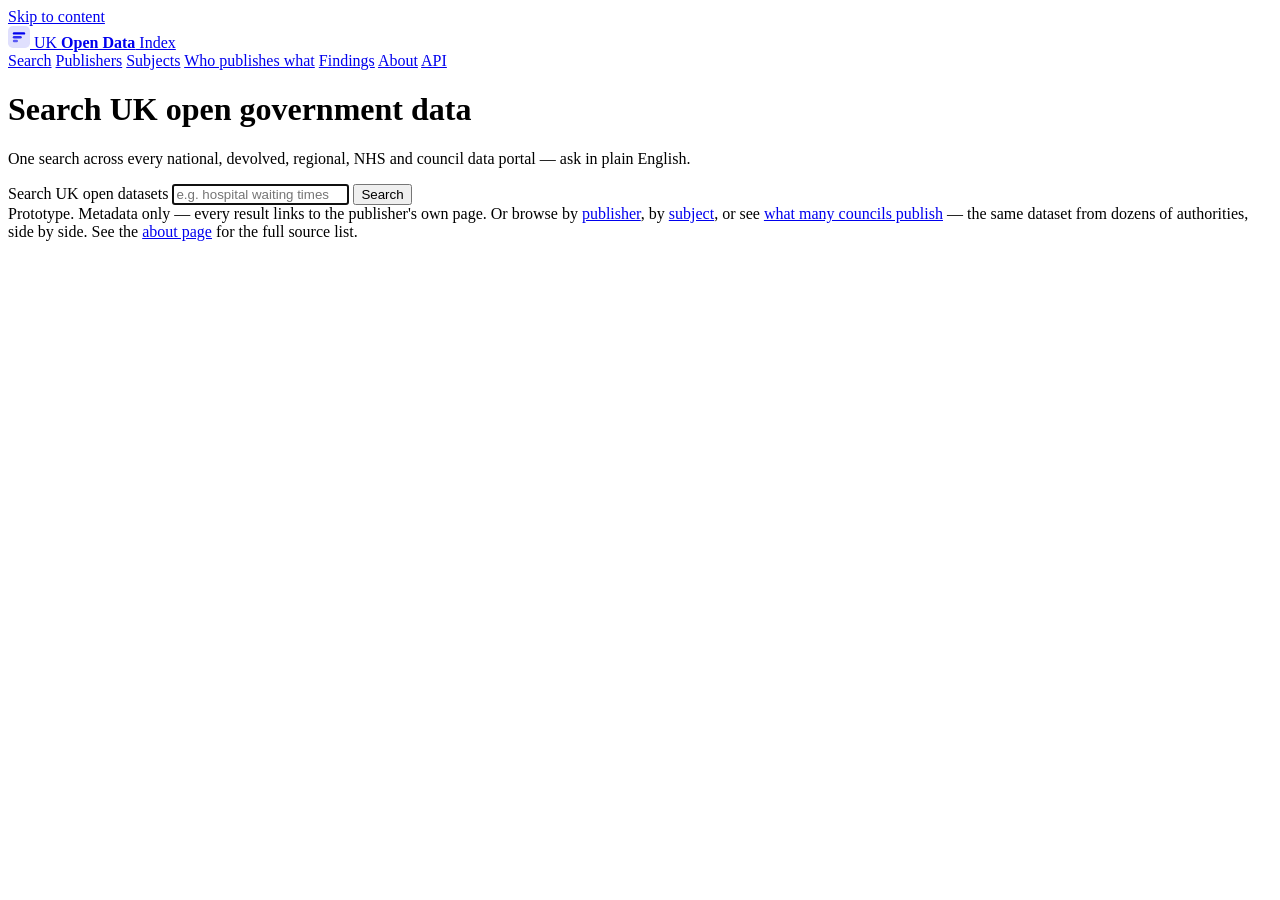
==== web/index.html @ 1956f2e2 "The questioned-list sweep: alerts, tags, and the a11y small fry Four items from the audit's X-list, " ====
<!doctype html>
<html lang="en-GB">
<head>
<meta charset="utf-8">
<meta name="viewport" content="width=device-width, initial-scale=1">
<title>UK Open Data Index — one search across every UK government data portal</title>
<meta name="description" content="Search the open data published by UK national, devolved, regional, NHS and local government from one place. We check every link first, so you know whether there is real data behind it before you click.">
<link rel="canonical" href="https://open-data.org.uk/">
<meta property="og:type" content="website">
<meta property="og:site_name" content="UK Open Data Index">
<meta property="og:title" content="UK Open Data Index">
<meta property="og:description" content="One search across the UK's scattered open government data — with links verified as we go.">
<meta property="og:url" content="https://open-data.org.uk/">
<meta property="og:image" content="https://open-data.org.uk/icon-512.png">
<meta name="twitter:card" content="summary">
<!-- Bing Webmaster Tools site verification. Home page only; Bing checks
     this one URL. Keep it — removing it un-verifies the site. -->
<meta name="msvalidate.01" content="3706541956749F0A6026C3CFF2098652">
<link rel="stylesheet" href="/site.css">
<link rel="icon" href="/favicon.svg" type="image/svg+xml">
<link rel="icon" href="/favicon.ico" sizes="32x32">
<link rel="apple-touch-icon" href="/apple-touch-icon.png">
<link rel="manifest" href="/manifest.webmanifest">
<meta name="theme-color" content="#14549c">
<script type="application/ld+json">
{"@context":"https://schema.org","@type":"WebSite","name":"UK Open Data Index",
 "url":"https://open-data.org.uk/","inLanguage":"en-GB",
 "potentialAction":{"@type":"SearchAction",
   "target":{"@type":"EntryPoint","urlTemplate":"https://open-data.org.uk/?q={search_term_string}"},
   "query-input":"required name=search_term_string"}}
</script>
</head>
<body>
<a class="skip" href="#main">Skip to content</a>
<header class="site-header">
  <div class="bar">
    <a class="brand" href="/">
      <svg width="22" height="22" viewBox="0 0 64 64" aria-hidden="true">
        <rect width="64" height="64" rx="14" fill="currentColor" opacity=".12"/>
        <g fill="currentColor">
          <rect x="14" y="18" width="36" height="7" rx="3.5"/>
          <rect x="14" y="29" width="26" height="7" rx="3.5" opacity=".8"/>
          <rect x="14" y="40" width="15" height="7" rx="3.5" opacity=".6"/>
        </g>
      </svg>
      UK <b>Open Data</b> Index
    </a>
    <nav class="site-nav" aria-label="Site">
      <a href="/" aria-current="page">Search</a>
      <a href="/publishers">Publishers</a>
      <a href="/topics">Subjects</a>
      <a href="/who-publishes">Who publishes what</a>
      <a href="/findings">Findings</a>
      <a href="/about">About</a>
      <a href="/docs">API</a>
    </nav>
  </div>
</header>
<div class="wrap wide">
  <h1>Search UK open government data</h1>
  <p class="lede">One search across every national, devolved, regional, NHS and
  council data portal — ask in plain English.</p>
  <p class="note" id="stats">Loading index…</p>

  <main>
  <form class="searchbar" id="searchform" role="search">
    <label for="q" class="visually-hidden">Search UK open datasets</label>
    <input id="q" type="search" aria-label="Search UK open datasets"
           placeholder="e.g. hospital waiting times in Northern Ireland"
           autocomplete="off" autofocus>
    <button id="go" type="submit">Search</button>
  </form>

  <!-- Announce a one-line summary, not fifteen result cards: a live region
       on #out read every innerHTML swap aloud in full. -->
  <div id="sr" role="status" class="visually-hidden"></div>
  <div id="out"></div>
  </main>

  <footer>
    Prototype. Metadata only — every result links to the publisher's own page.
    Or browse by <a href="/publishers">publisher</a>,
    by <a href="/topics">subject</a>, or see
    <a href="/who-publishes">what many councils publish</a> — the same dataset
    from dozens of authorities, side by side. See the
    <a href="/about">about page</a> for the full source list.
  </footer>
</div>

<script>
const $ = id => document.getElementById(id);
const esc = s => (s || "").replace(/[&<>"]/g,
  c => ({"&":"&amp;","<":"&lt;",">":"&gt;",'"':"&quot;"}[c]));
// esc() neutralises quotes but not the URL scheme — a javascript:/data: URL
// from a publisher would still be a live link. Allow only http(s), else drop.
const safeUrl = u => /^https?:\/\//i.test(u || "") ? esc(u) : "#";

const SOURCE_NAMES = {
  data_gov_uk: "data.gov.uk", london_datastore: "London Datastore",
  nhsbsa: "NHSBSA", opendatani: "OpenDataNI", datamillnorth: "Data Mill North",
};

async function loadStats() {
  try {
    const s = await (await fetch("/api/stats")).json();
    const pct = Math.round(100 * s.embedded / s.datasets);
    $("stats").textContent =
      `${s.datasets.toLocaleString()} datasets · ` +
      `${Object.keys(s.sources).length} portals · ` +
      `${s.publishers.toLocaleString()} publishers · ` +
      `semantic index ${pct}% built`;
  } catch { $("stats").textContent = ""; }
}

function render(payload) {
  const results = payload.results || [];
  if (!results.length) {
    $("out").innerHTML = '<p class="note">No results.</p>';
    $("sr").textContent = "No results.";
    return;
  }
  let banner = "";
  const geo = payload.geo;
  if (geo && !geo.in_results) {
    const place = geo.place[0].toUpperCase() + geo.place.slice(1);
    const covers = geo.bbox_matches
      ? ` ${geo.bbox_matches} result${geo.bbox_matches > 1 ? "s" : ""} below ` +
        `publish a boundary that does cover ${esc(place)}, marked “covers this area”.`
      : "";
    if (geo.coverage === 0) {
      banner = `<p class="note banner">⚠ We don't have any datasets from ${esc(place)} ` +
               `publishers in the index yet — the results below are from elsewhere.` +
               `${covers} Know a ${esc(place)} data source? ` +
               `<a href="https://github.com/dominicm2023/open-data-uk/issues" ` +
               `target="_blank" rel="noopener">Suggest it</a>.</p>`;
    } else {
      banner = `<p class="note banner">⚠ ${esc(String(geo.coverage))} datasets mention ` +
               `${esc(place)}, but none matches this query — the results below are ` +
               `from other places.${covers}</p>`;
    }
  }
  if (payload.confidence === "none") {
    banner = '<p class="note banner">⚠ Nothing in the index matches this well — ' +
             'the results below are the closest neighbours, and probably not ' +
             'what you\'re after. The data may not be published as open data.</p>';
  } else if (payload.confidence === "weak") {
    banner = '<p class="note banner">Weak match — these are the closest datasets, ' +
             'but none matches your query strongly.</p>';
  }
  const AVAIL = {
    data: ["data", "✓ data verified"],
    api: ["data", "⚙ API"],
    webpage: ["webpage", "↪ webpage only"],
    dead: ["dead", "✗ links dead"],
    blocked: ["unknown", "? not verified"],
    unreachable: ["unknown", "? host not answering"],
    nofiles: ["unknown", "no files listed"],
  };
  $("out").innerHTML = banner + results.map(r => {
    const lic = r.license
      ? `<span class="chip lic">${esc(r.license)}</span>`
      : '<span class="chip nolic">no licence</span>';
    const fmts = (r.formats || []).slice(0, 5)
      .map(f => `<span class="chip">${esc(f)}</span>`).join("");
    const av = r.availability && AVAIL[r.availability]
      ? `<span class="chip ${AVAIL[r.availability][0]}">${AVAIL[r.availability][1]}</span>` : "";
    const geoChip = r.covers_place
      ? '<span class="chip covers">covers this area</span>' : "";
    const cols = r.columns && r.columns.length
      ? `<p class="cols">columns: ${esc(r.columns.slice(0, 8).join(", "))}${r.columns.length > 8 ? "…" : ""}</p>` : "";
    return `<div class="result">
      <h2 class="result-title"><a href="${safeUrl(r.url)}" target="_blank" rel="noopener">${esc(r.title)}</a></h2>
      <div class="meta">
        <span class="chip src">${esc(SOURCE_NAMES[r.source] || r.source)}</span>
        ${av} ${geoChip} ${lic} ${fmts}
        <span>${esc(r.publisher || "unknown publisher")}</span>
        ${r.modified ? `<span>· updated ${esc(r.modified)}</span>` : ""}
        <a class="details" href="/dataset?key=${encodeURIComponent(r.key)}">details →</a>
      </div>
      <p class="desc">${esc(r.description)}</p>
      ${cols}
    </div>`;
  }).join("");
  const hint = {none: " — nothing matches well", weak: " — weak match"}[payload.confidence] || "";
  $("sr").textContent = `${results.length} results${hint}.`;
}

let inflight = null;
async function search(push = true) {
  const q = $("q").value.trim();
  if (!q) return;
  // Put the query in the address bar so a search can be linked to, shared or
  // bookmarked — and so the back button steps through searches rather than
  // leaving the page.
  if (push && new URLSearchParams(location.search).get("q") !== q)
    history.pushState({q}, "", "/?q=" + encodeURIComponent(q));
  document.title = `${q} — UK Open Data Index`;
  $("out").innerHTML = '<p class="note">Searching…</p>';
  if (inflight) inflight.abort();
  inflight = new AbortController();
  try {
    const r = await fetch(`/api/search?q=${encodeURIComponent(q)}&k=15`,
                          {signal: inflight.signal});
    render(await r.json());
  } catch (e) {
    if (e.name !== "AbortError") {
      $("out").innerHTML = '<p class="note">Search failed — is the server running?</p>';
      $("sr").textContent = "Search failed.";
    }
  }
}

$("searchform").addEventListener("submit", e => { e.preventDefault(); search(); });

function fromUrl() {
  const q = new URLSearchParams(location.search).get("q") || "";
  $("q").value = q;
  if (q) search(false);
  else { $("out").innerHTML = ""; document.title = "UK Open Data Index"; }
}
window.addEventListener("popstate", fromUrl);
fromUrl();

loadStats();
setInterval(loadStats, 30000);
</script>
</body>
</html>
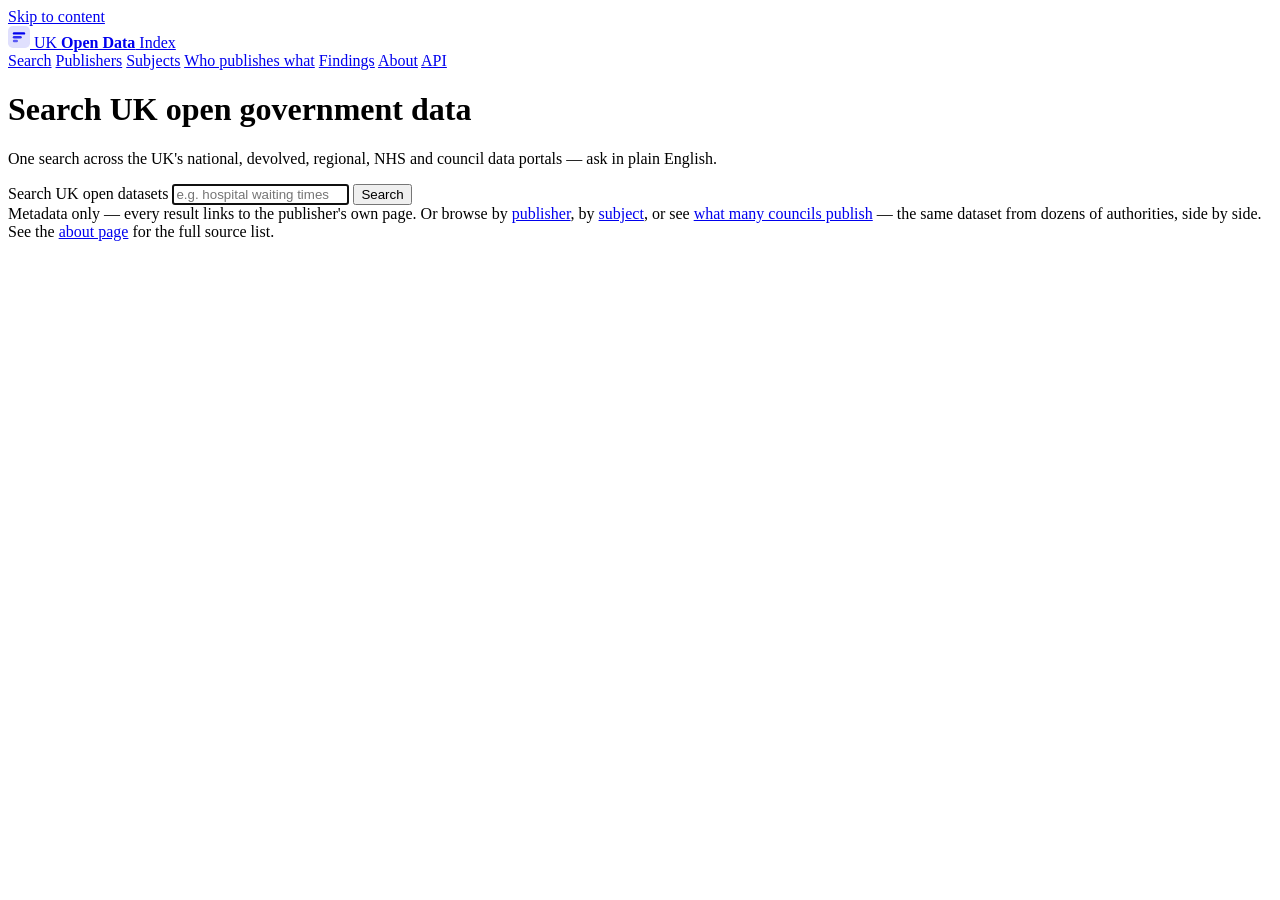
==== commit 7aabef6f: "Fix what a first-time visitor would notice, in the order they would notice it An audit of the live s" ====
--- a/web/index.html
+++ b/web/index.html
@@ -57,12 +57,16 @@
   </div>
 </header>
 <div class="wrap wide">
+  <main>
   <h1>Search UK open government data</h1>
-  <p class="lede">One search across every national, devolved, regional, NHS and
-  council data portal — ask in plain English.</p>
+  <p class="lede">One search across the UK's national, devolved, regional, NHS
+  and council data portals — ask in plain English.</p>
   <p class="note" id="stats">Loading index…</p>
-
-  <main>
+  <noscript><p class="note banner">Search needs JavaScript. Without it you can
+  still browse <a href="/publishers">by publisher</a>,
+  <a href="/topics">by subject</a>, or
+  <a href="/who-publishes">by what many councils publish</a>.</p></noscript>
+
   <form class="searchbar" id="searchform" role="search">
     <label for="q" class="visually-hidden">Search UK open datasets</label>
     <input id="q" type="search" aria-label="Search UK open datasets"
@@ -78,7 +82,7 @@
   </main>
 
   <footer>
-    Prototype. Metadata only — every result links to the publisher's own page.
+    Metadata only — every result links to the publisher's own page.
     Or browse by <a href="/publishers">publisher</a>,
     by <a href="/topics">subject</a>, or see
     <a href="/who-publishes">what many councils publish</a> — the same dataset
@@ -94,11 +98,6 @@
 // esc() neutralises quotes but not the URL scheme — a javascript:/data: URL
 // from a publisher would still be a live link. Allow only http(s), else drop.
 const safeUrl = u => /^https?:\/\//i.test(u || "") ? esc(u) : "#";
-
-const SOURCE_NAMES = {
-  data_gov_uk: "data.gov.uk", london_datastore: "London Datastore",
-  nhsbsa: "NHSBSA", opendatani: "OpenDataNI", datamillnorth: "Data Mill North",
-};
 
 async function loadStats() {
   try {
@@ -112,8 +111,11 @@
   } catch { $("stats").textContent = ""; }
 }
 
+let shownQuery = "";
+
 function render(payload) {
   const results = payload.results || [];
+  shownQuery = payload.query || $("q").value.trim();
   if (!results.length) {
     $("out").innerHTML = '<p class="note">No results.</p>';
     $("sr").textContent = "No results.";
@@ -156,7 +158,17 @@
     unreachable: ["unknown", "? host not answering"],
     nofiles: ["unknown", "no files listed"],
   };
-  $("out").innerHTML = banner + results.map(r => {
+  // "Did you mean ...?" goes above the banner, not below it: when we've
+  // just said nothing matches, the useful thing is the way out, not the
+  // apology. Never applied automatically — being corrected against your
+  // will is worse than not being corrected at all.
+  let didyou = "";
+  if (payload.suggestion) {
+    didyou = `<p class="note didyou">Did you mean ` +
+             `<a href="/?q=${encodeURIComponent(payload.suggestion)}" ` +
+             `data-role="suggest">${esc(payload.suggestion)}</a>?</p>`;
+  }
+  $("out").innerHTML = didyou + banner + results.map((r, i) => {
     const lic = r.license
       ? `<span class="chip lic">${esc(r.license)}</span>`
       : '<span class="chip nolic">no licence</span>';
@@ -168,21 +180,22 @@
       ? '<span class="chip covers">covers this area</span>' : "";
     const cols = r.columns && r.columns.length
       ? `<p class="cols">columns: ${esc(r.columns.slice(0, 8).join(", "))}${r.columns.length > 8 ? "…" : ""}</p>` : "";
-    return `<div class="result">
-      <h2 class="result-title"><a href="${safeUrl(r.url)}" target="_blank" rel="noopener">${esc(r.title)}</a></h2>
+    return `<div class="result" data-key="${esc(r.key)}" data-rank="${i + 1}">
+      <h2 class="result-title"><a href="${safeUrl(r.url)}" target="_blank" rel="noopener" data-role="outbound">${esc(r.title)}</a></h2>
       <div class="meta">
-        <span class="chip src">${esc(SOURCE_NAMES[r.source] || r.source)}</span>
+        <span class="chip src">${esc(r.source_name || r.source)}</span>
         ${av} ${geoChip} ${lic} ${fmts}
         <span>${esc(r.publisher || "unknown publisher")}</span>
         ${r.modified ? `<span>· updated ${esc(r.modified)}</span>` : ""}
-        <a class="details" href="/dataset?key=${encodeURIComponent(r.key)}">details →</a>
+        <a class="details" data-role="details" href="/dataset?key=${encodeURIComponent(r.key)}">details →</a>
       </div>
       <p class="desc">${esc(r.description)}</p>
       ${cols}
     </div>`;
   }).join("");
   const hint = {none: " — nothing matches well", weak: " — weak match"}[payload.confidence] || "";
-  $("sr").textContent = `${results.length} results${hint}.`;
+  const said = payload.suggestion ? ` Did you mean ${payload.suggestion}?` : "";
+  $("sr").textContent = `${results.length} results${hint}.${said}`;
 }
 
 let inflight = null;
@@ -212,6 +225,39 @@
 
 $("searchform").addEventListener("submit", e => { e.preventDefault(); search(); });
 
+// Take the correction without a page load, and put it in the box so the
+// reader can see what was searched and edit it further.
+$("out").addEventListener("click", e => {
+  const a = e.target.closest && e.target.closest('a[data-role="suggest"]');
+  if (!a || e.metaKey || e.ctrlKey || e.shiftKey) return;
+  e.preventDefault();
+  $("q").value = new URLSearchParams(a.search).get("q") || "";
+  search();
+});
+
+// A result's title link leaves for the publisher's own site, so the moment a
+// search works is the one moment the server cannot see — we could count
+// searches but never whether any of them answered anybody. Tell it, in the
+// same terms the search log already uses: the query, the result, its rank.
+// Nothing about the person, and no cookie to link one click to the next.
+function recordClick(ev) {
+  if (ev.type === "auxclick" && ev.button !== 1) return;   // right-click is not a visit
+  if (!navigator.sendBeacon) return;
+  const a = ev.target.closest && ev.target.closest("a[data-role]");
+  const box = a && a.closest(".result");
+  if (!box) return;   // the "did you mean" link sits outside any result
+  try {
+    navigator.sendBeacon("/api/click", JSON.stringify({
+      q: shownQuery,
+      key: box.dataset.key,
+      rank: Number(box.dataset.rank),
+      kind: a.dataset.role,
+    }));
+  } catch (e) { /* measuring a click must never cost the click */ }
+}
+$("out").addEventListener("click", recordClick);
+$("out").addEventListener("auxclick", recordClick);
+
 function fromUrl() {
   const q = new URLSearchParams(location.search).get("q") || "";
   $("q").value = q;
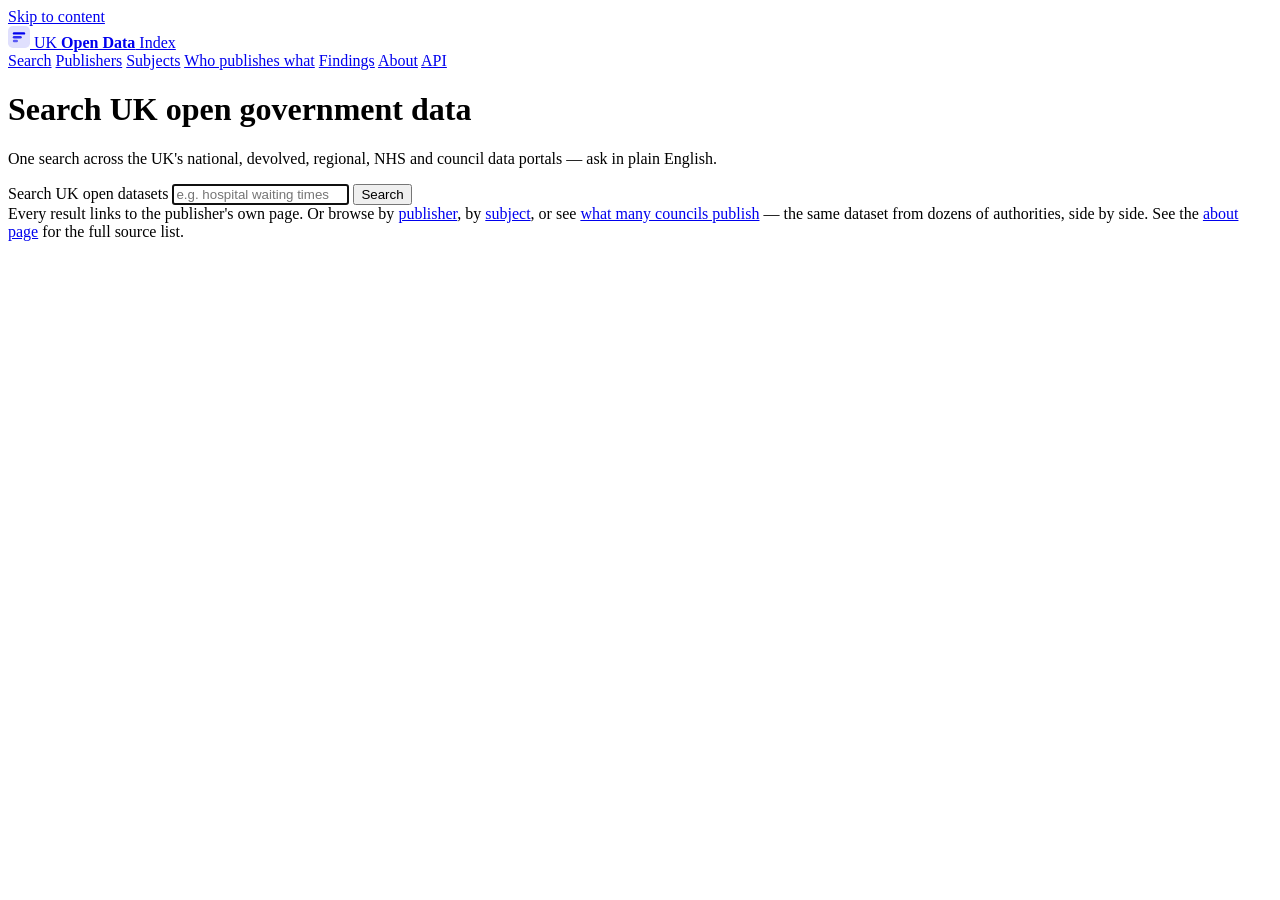
==== commit 208318f5: "Adopt the third promise: for what many bodies publish, one table "Really there" had two levels — a l" ====
--- a/web/index.html
+++ b/web/index.html
@@ -82,7 +82,7 @@
   </main>
 
   <footer>
-    Metadata only — every result links to the publisher's own page.
+    Every result links to the publisher's own page.
     Or browse by <a href="/publishers">publisher</a>,
     by <a href="/topics">subject</a>, or see
     <a href="/who-publishes">what many councils publish</a> — the same dataset
@@ -187,7 +187,7 @@
         ${av} ${geoChip} ${lic} ${fmts}
         <span>${esc(r.publisher || "unknown publisher")}</span>
         ${r.modified ? `<span>· updated ${esc(r.modified)}</span>` : ""}
-        <a class="details" data-role="details" href="/dataset?key=${encodeURIComponent(r.key)}">details →</a>
+        <a class="details" data-role="details" href="${esc(r.page) || '/dataset?key=' + encodeURIComponent(r.key)}">details →</a>
       </div>
       <p class="desc">${esc(r.description)}</p>
       ${cols}
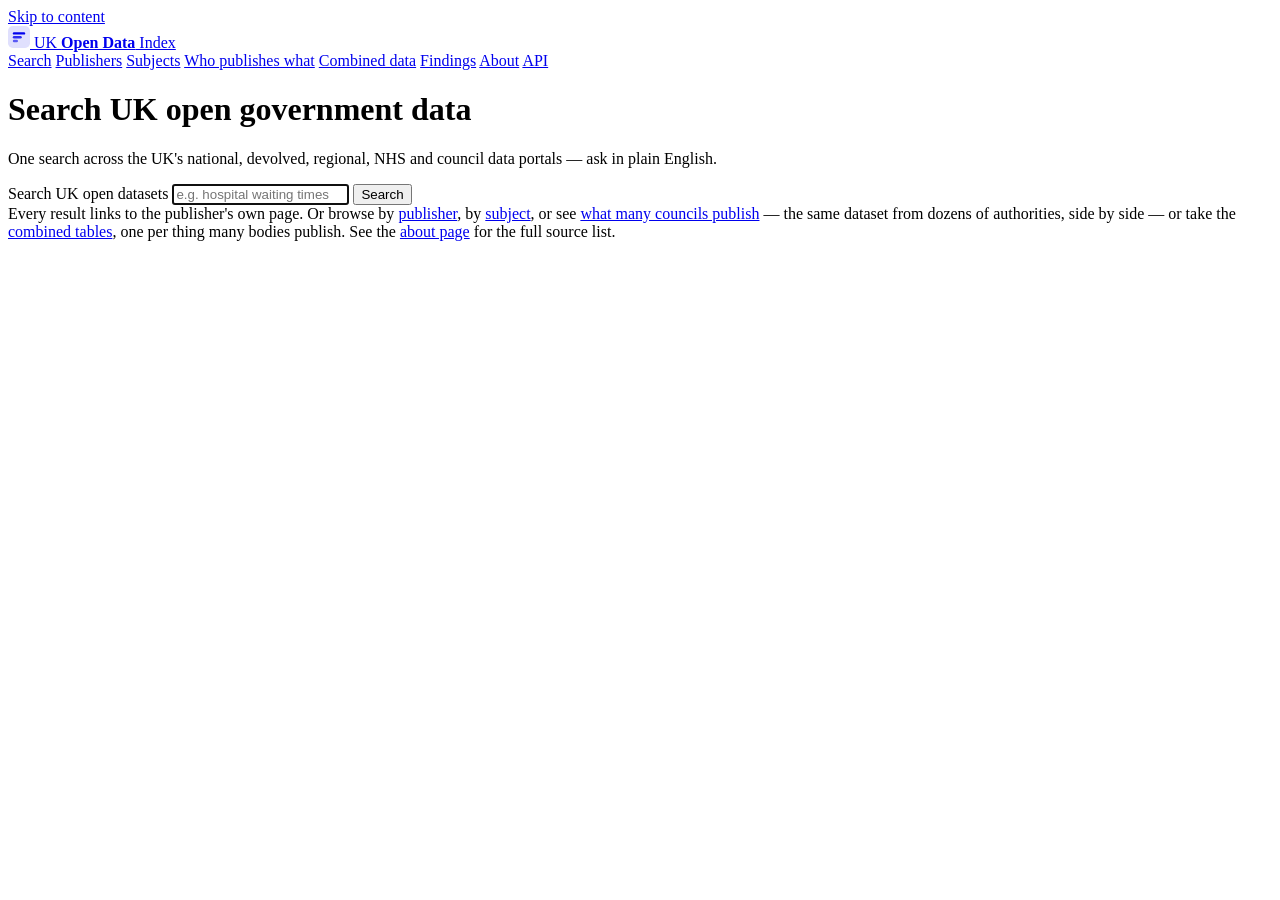
==== commit f24629aa: "Give the combined tables a section of their own, and a page that leads with the table /combined list" ====
--- a/web/index.html
+++ b/web/index.html
@@ -50,6 +50,7 @@
       <a href="/publishers">Publishers</a>
       <a href="/topics">Subjects</a>
       <a href="/who-publishes">Who publishes what</a>
+      <a href="/combined">Combined data</a>
       <a href="/findings">Findings</a>
       <a href="/about">About</a>
       <a href="/docs">API</a>
@@ -86,7 +87,8 @@
     Or browse by <a href="/publishers">publisher</a>,
     by <a href="/topics">subject</a>, or see
     <a href="/who-publishes">what many councils publish</a> — the same dataset
-    from dozens of authorities, side by side. See the
+    from dozens of authorities, side by side — or take the
+    <a href="/combined">combined tables</a>, one per thing many bodies publish. See the
     <a href="/about">about page</a> for the full source list.
   </footer>
 </div>
